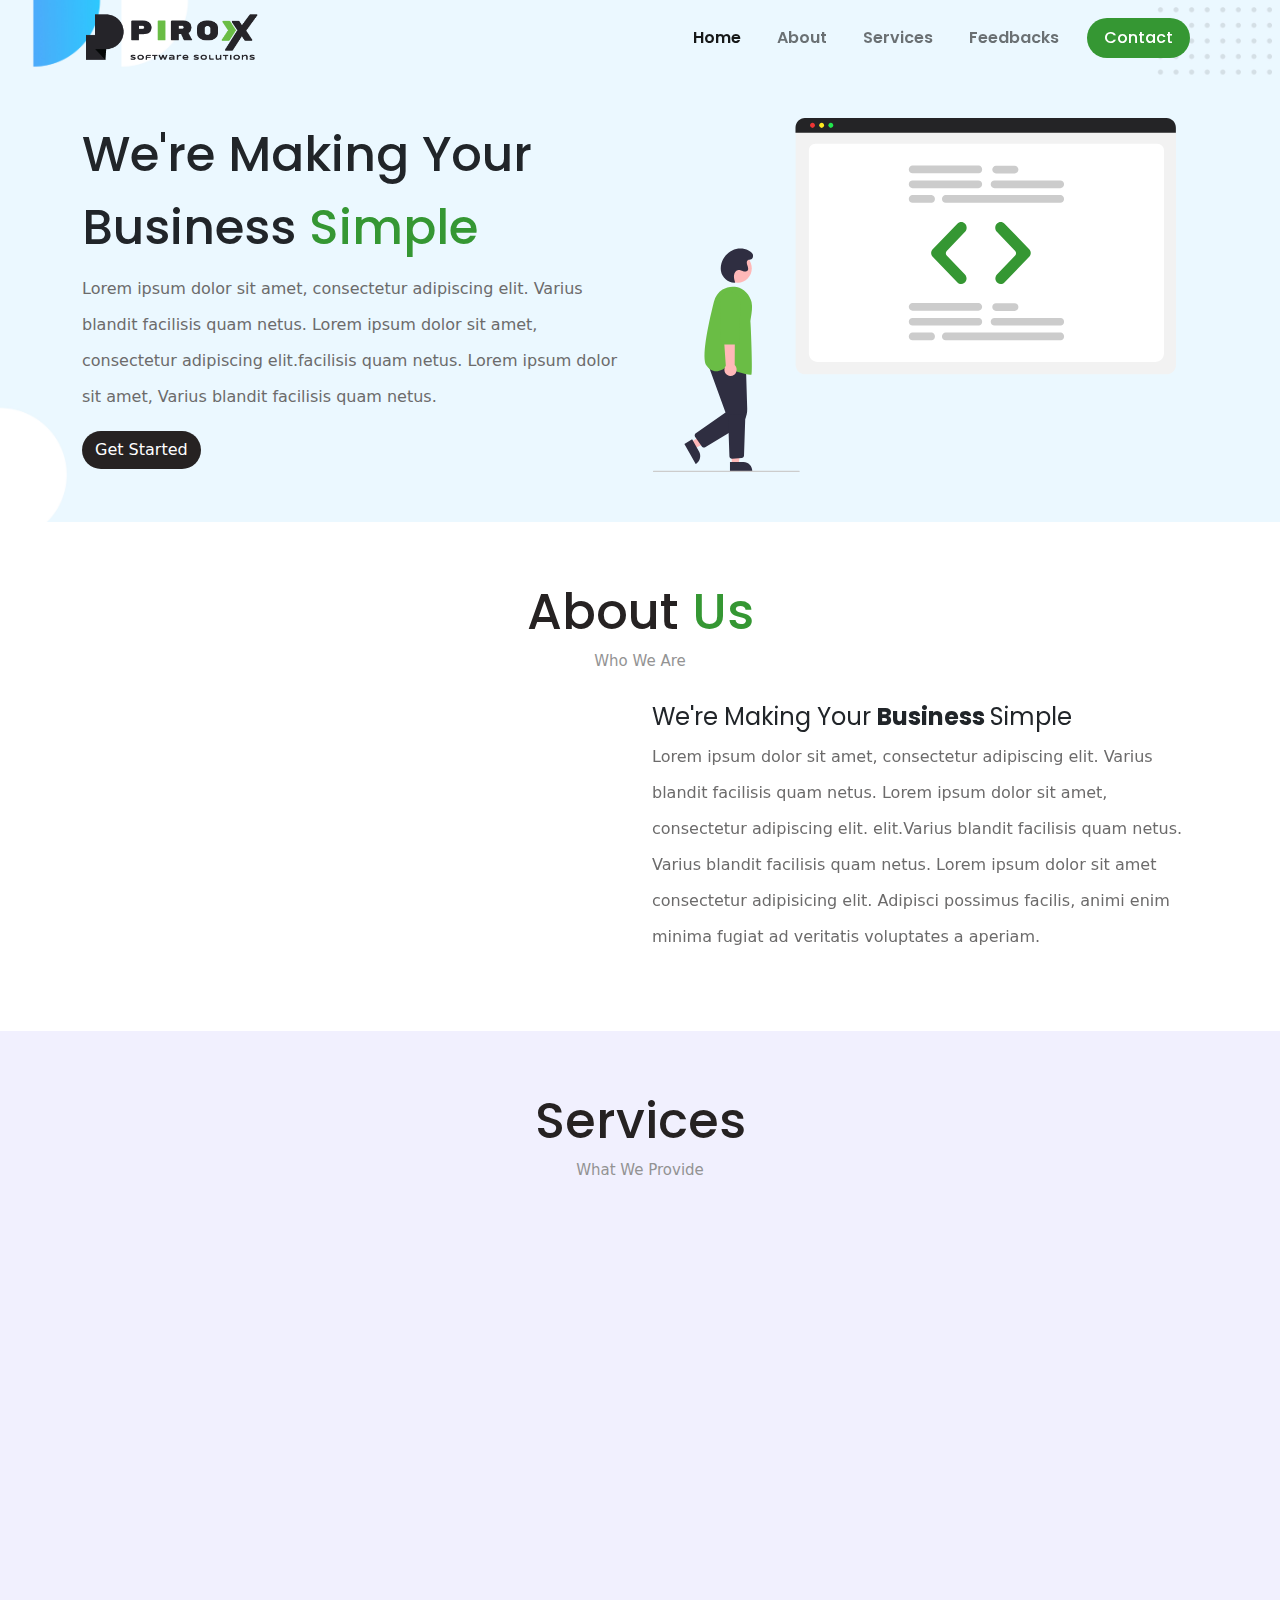
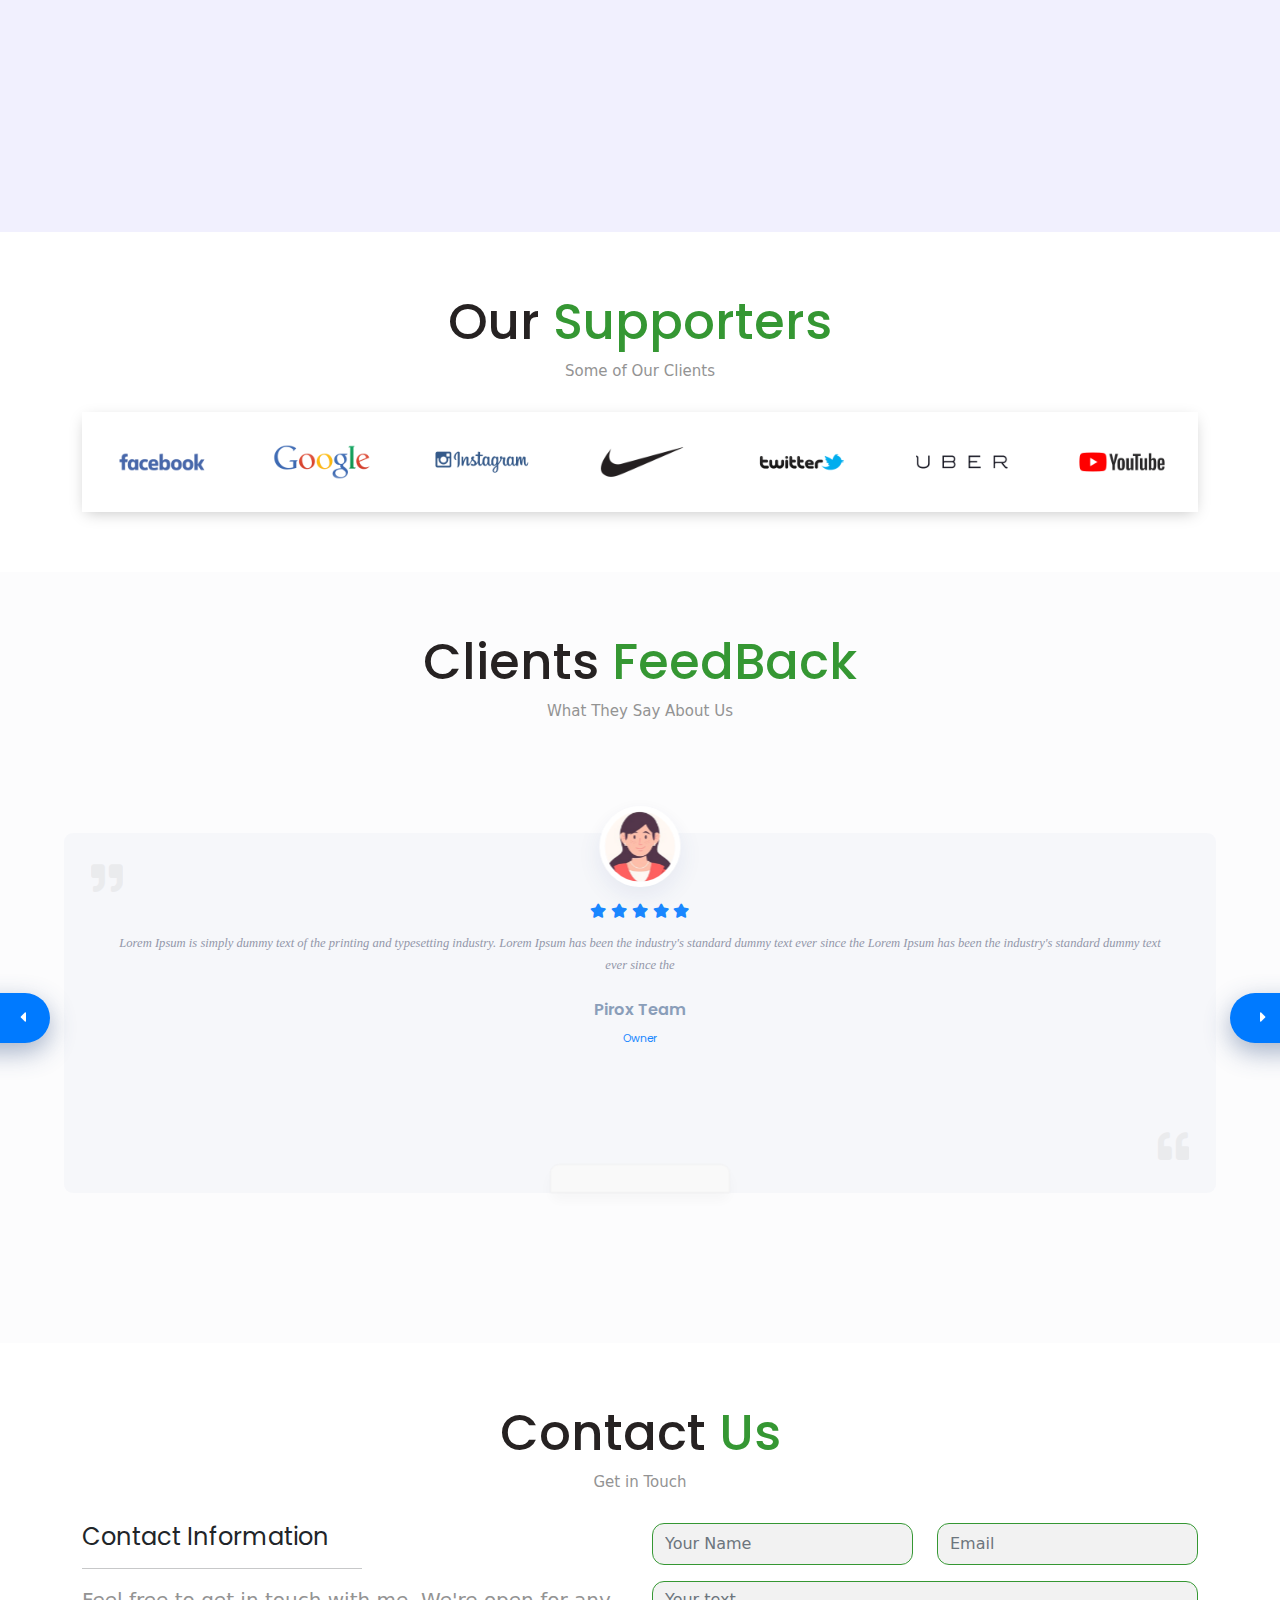
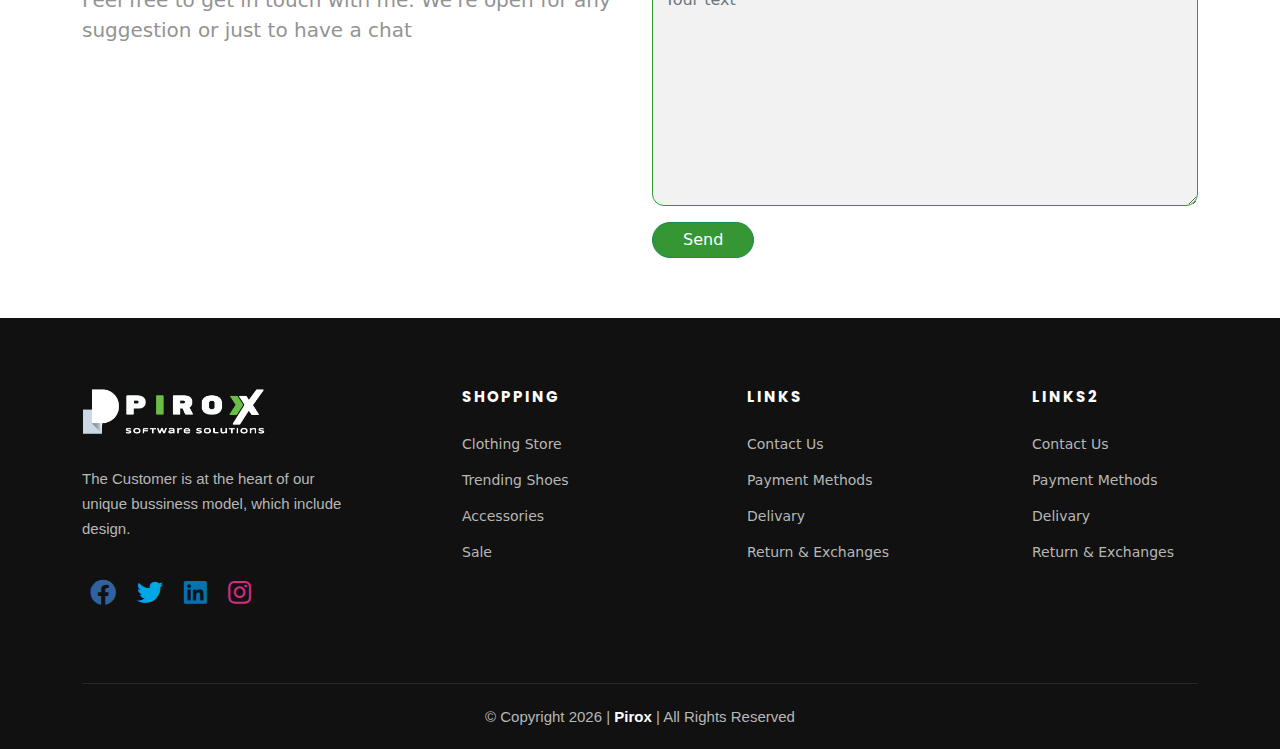
==== index.html @ 3f8e6592 "static files added" ====
<!-- Copyright (C) 2021 Pirox Software Solutions - All Rights Reserved -->

<!doctype html>
<html lang="en">

<head>
    <!-- Required meta tags -->
    <meta charset="utf-8">
    <meta name="viewport" content="width=device-width, initial-scale=1">
    <title>Pirox Software Solutions</title>
    <meta
        content="PIROX Software Solutions, a globally leading one of the best software development companies in Bangladesh. We help to transform your business into the digital sphere."
        name="description">
    <meta content="pirox,pirox soft,pirox software solutions" name="keywords">
    <!-- Favicons -->
    <link href="assets/img/favicon.png" rel="icon">
    <link href="assets/img/favicon.png" rel="apple-touch-icon">

    <!-- ------------------- Vendor CSS Files ------------------- -->
    <!-- Google Font CDN -->
    <link href="https://fonts.googleapis.com/css2?family=Poppins:wght@300;400;500;600&display=swap" rel="stylesheet">
    <!-- Font Awesome -->
    <link href="/assets/vendor/fontawesome-5.15.3/css/all.min.css" rel="stylesheet">
    <!-- Bootstarp -->
    <link href="/assets/vendor/bootstrap-5.0.2-dist/css/bootstrap.min.css" rel="stylesheet">
    <!-- Animate On Scroll -->
    <link href="/assets/vendor/aos-2.3.1-dist/css/aos.css" rel="stylesheet">
    <!-- Swiper -->
    <link rel="stylesheet" href="/assets/vendor/swiper-6.7.5/css/swiper-bundle.min.css" />
    <!-- Main CSS Files -->
    <link rel="stylesheet" href="/assets/css/style.css">

</head>

<body>
    <!-- NavBar Area start -->
    <main>
        <section id="home" class="hero-area">
            <div class="fixed-top">
                <nav class=" navbar navbar-expand-lg navbar-light">
                    <div class="container">
                        <a href="index.html">
                            <img id="logo" class="pirox-logo" src="assets/images/logo-black.png" alt="" srcset="">
                        </a>
                        <button class="navbar-toggler" type="button" data-bs-toggle="collapse"
                            data-bs-target="#navbarTogglerDemo02" aria-controls="navbarTogglerDemo02"
                            aria-expanded="false" aria-label="Toggle navigation">
                            <span class="navbar-toggler-icon"></span>
                        </button>
                        <div class="collapse navbar-collapse" id="navbarTogglerDemo02">
                            <ul class="navbar-nav ms-auto mb-2 mb-lg-0">
                                <li class="nav-item">
                                    <a class="nav-link active" aria-current="page" href="#home">Home</a>
                                </li>
                                <li class="nav-item">
                                    <a class="nav-link" href="#about">About</a>
                                </li>
                                <li class="nav-item">
                                    <a class="nav-link" href="#services">Services</a>
                                </li>
                                <li class="nav-item">
                                    <a class="nav-link" href="#clients-feedback">Feedbacks</a>
                                </li>
                                <button onclick="contactClicked2()" class="btn me-2 contact-btn nav-item px-3" type="button">
                                    <a href="index.html#contact">Contact</a>
                                </button>
                            </ul>
                        </div>
                    </div>
                </nav>
            </div>
            <!-- NavBar Area End -->

            <!-- Display Area Start -->
            <div class="container mt-5">
                <div class="imhero">
                    <div class="row">
                        <div class="col-md-6 col-sm-12">
                            <h1 data-aos="zoom-in" data-aos-duration="900">
                                We're Making Your
                                Business <span>Simple</span>
                            </h1>
                            <p>
                                Lorem ipsum dolor sit amet, consectetur adipiscing elit.
                                Varius blandit facilisis quam netus. Lorem ipsum dolor sit amet, consectetur adipiscing
                                elit.facilisis quam netus. Lorem ipsum dolor sit amet,
                                Varius blandit facilisis quam netus.
                            </p>
                            <button class="btn me-2 get-started-btn" type="button">
                                Get Started
                            </button>
                        </div>
                        <div class="col-md-6 col-sm-12 mt-4 mt-lg-0">
                            <img class="img-fluid" src="assets/images/hero-img.svg" alt="" srcset="">
                        </div>
                    </div>
                </div>
            </div>
            <!-- Display Area End -->
        </section>

        <!-- About Us Start -->
        <section id="about" class="about-us">
            <div class="container">
                <!-- ********************************** -->
                <div class="heading text-center">
                    <h2>About <span>Us</span> </h2>
                    <p>
                        Who We Are
                    </p>
                </div>
                <!-- ********************************** -->
                <div class="row">
                    <div class="col-md-6 col-sm-12" data-aos="fade-right" data-aos-duration="900">
                        <img class="img-fluid-custom" src="assets/images/66494-services.gif" alt="" srcset="">
                    </div>
                    <div class="col-md-6 col-sm-12 mt-4 mt-lg-0" data-aos="fade-left" data-aos-duration="900">
                        <h4>
                            We're Making Your
                            <span class="bold-point">Business </span>Simple
                        </h4>
                        <p class="description">
                            Lorem ipsum dolor sit amet, consectetur adipiscing elit.
                            Varius blandit facilisis quam netus. Lorem ipsum dolor sit amet, consectetur adipiscing
                            elit. elit.Varius blandit facilisis quam netus.
                            Varius blandit facilisis quam netus. Lorem ipsum dolor sit amet consectetur adipisicing
                            elit. Adipisci possimus facilis, animi enim minima fugiat ad veritatis voluptates a
                            aperiam.
                        </p>
                    </div>
                </div>
            </div>
        </section>
        <!-- About Us Start -->

        <!-- Services Area Start -->
        <section id="services" class="services">
            <div class="container">
                <!-- ********************************** -->
                <div class="heading text-center">
                    <h2>Services </h2>
                    <p>
                        What We Provide
                    </p>
                </div>
                <!-- ********************************** -->
                <div class="row row-cols-1 row-cols-md-3 g-4 text-center">
                    <div class="col">
                        <div class="card" data-aos="zoom-in" data-aos-duration="850">
                            <div class="d-flex justify-content-center">
                                <img src="assets/images/services/technical-support-icon.png" class="card-img-top mt-2"
                                    alt="service-icon">
                            </div>

                            <div class="card-body">
                                <a href="service-details.html">
                                    <h5 class="card-title text-center">Creative Ideas</h5>
                                </a>
                                <p class="card-text">Duis vel nibh at velit scelerisque suscipit. Curabitur ligula
                                    sapien, tincidunt non, euismod vitae, posuere imperdiet, leo.</p>
                            </div>
                        </div>
                    </div>
                    <div class="col">
                        <div class="card" data-aos="zoom-in" data-aos-duration="900">
                            <div class="d-flex justify-content-center">
                                <img src="assets/images/services/idea-icon.png" class="card-img-top mt-2"
                                    alt="service-icon">
                            </div>
                            <div class="card-body">
                                <a href="service-details.html">
                                    <h5 class="card-title text-center">Creative Ideas</h5>
                                </a>
                                <p class="card-text">Duis vel nibh at velit scelerisque suscipit. Curabitur ligula
                                    sapien, tincidunt non, euismod vitae, posuere imperdiet, leo.</p>
                            </div>
                        </div>
                    </div>
                    <div class="col">
                        <div class="card" data-aos="zoom-in" data-aos-duration="900">
                            <div class="d-flex justify-content-center">
                                <img src="assets/images/services/networking-icon.png" class="card-img-top mt-2"
                                    alt="service-icon">
                            </div>
                            <div class="card-body">
                                <a href="service-details.html">
                                    <h5 class="card-title text-center">Creative Ideas</h5>
                                </a>
                                <p class="card-text">Duis vel nibh at velit scelerisque suscipit. Curabitur ligula
                                    sapien, tincidunt non, euismod vitae, posuere imperdiet, leo.</p>
                            </div>
                        </div>
                    </div>
                    <div class="col">
                        <div class="card" data-aos="zoom-in" data-aos-duration="900">
                            <div class="d-flex justify-content-center">
                                <img src="assets/images/services/technical-support-icon.png" class="card-img-top mt-2"
                                    alt="service-icon">
                            </div>

                            <div class="card-body">
                                <a href="service-details.html">
                                    <h5 class="card-title text-center">Creative Ideas</h5>
                                </a>
                                <p class="card-text">Duis vel nibh at velit scelerisque suscipit. Curabitur ligula
                                    sapien, tincidunt non, euismod vitae, posuere imperdiet, leo.</p>
                            </div>
                        </div>
                    </div>
                    <div class="col">
                        <div class="card" data-aos="zoom-in" data-aos-duration="900">
                            <div class="d-flex justify-content-center">
                                <img src="assets/images/services/technical-support-icon.png" class="card-img-top mt-2"
                                    alt="service-icon">
                            </div>
                            <div class="card-body">
                                <a href="service-details.html">
                                    <h5 class="card-title text-center">Creative Ideas</h5>
                                </a>
                                <p class="card-text">Duis vel nibh at velit scelerisque suscipit. Curabitur ligula
                                    sapien, tincidunt non, euismod vitae, posuere imperdiet, leo.</p>
                            </div>
                        </div>
                    </div>
                    <div class="col">
                        <div class="card" data-aos="zoom-in" data-aos-duration="900">
                            <div class="d-flex justify-content-center">
                                <img src="assets/images/services/technical-support-icon.png" class="card-img-top mt-2"
                                    alt="service-icon">
                            </div>
                            <div class="card-body">
                                <a href="service-details.html">
                                    <h5 class="card-title text-center">Creative Ideas</h5>
                                </a>
                                <p class="card-text">Duis vel nibh at velit scelerisque suscipit. Curabitur ligula
                                    sapien, tincidunt non, euismod vitae, posuere imperdiet, leo.</p>
                            </div>
                        </div>
                    </div>
                </div>
            </div>
        </section>
        <!-- Services Area AND -->

        <!-- Our Clients Section Start-->
        <section id="our_clients">
            <div class="container">
                <!-- ********************************** -->
                <div class="heading text-center">
                    <h2>Our <span>Supporters</span> </h2>
                    <p>
                        Some of Our Clients
                    </p>
                </div>
                <!-- ********************************** -->
                <div class="client-wrapper">
                    <div class="slider">
                        <div class="slide">
                            <img src="assets/images/supporters/facebook.png" />
                            <img src="assets/images/supporters/google.png">
                            <img src="assets/images/supporters/instagram.png" />
                            <img src="assets/images/supporters/nike.png" />
                            <img src="assets/images/supporters/twitter.png" />
                            <img src="assets/images/supporters/uber.png" />
                            <img src="assets/images/supporters/youtube.png" />
                        </div>
                        <!-- ADD FIRST SLIDER SAME LOGOS ONE MORE -->
                        <div class="slide">
                            <img src="assets/images/supporters/facebook.png" />
                            <img src="assets/images/supporters/google.png">
                            <img src="assets/images/supporters/instagram.png" />
                            <img src="assets/images/supporters/nike.png" />
                            <img src="assets/images/supporters/twitter.png" />
                            <img src="assets/images/supporters/uber.png" />
                            <img src="assets/images/supporters/youtube.png" />
                        </div>
                    </div>
                </div>
            </div>
        </section>
        <!-- Our Clients Section End-->

        <!-- Clients FeedBack START -->
        <section class="clients-feedback" id="clients-feedback">
            <div class="container">
                <div class="heading text-center">
                    <h2>Clients <span>FeedBack</span> </h2>
                    <p>
                        What They Say About Us
                    </p>
                </div>
            </div>

            <div class="clients-carousel-wraper">
                <div class="testimonials-carousel-wrap">
                    <div class="listing-carousel-button listing-carousel-button-next">
                        <i class="fa fa-caret-right text-center"
                            style="color: rgb(255, 255, 255);;margin-left:30px"></i>
                    </div>
                    <div class="listing-carousel-button listing-carousel-button-prev">
                        <i class="fa fa-caret-left" style="color: rgb(255, 255, 255);margin-left:30px"></i>
                    </div>

                    <div class="testimonials-carousel">
                        <div class="swiper-container">
                            <div class="swiper-wrapper">
                                <div class="swiper-slide">
                                    <div class="testi-item">
                                        <div class="testi-avatar"><img src="assets/images/clients/client-1.jpg"></div>
                                        <div class="testimonials-text-before"><i class="fa fa-quote-right"></i></div>
                                        <div class="testimonials-text">
                                            <div class="listing-rating">
                                                <i class="fa fa-star"></i>
                                                <i class="fa fa-star"></i>
                                                <i class="fa fa-star"></i>
                                                <i class="fa fa-star"></i>
                                                <i class="fa fa-star"></i>
                                            </div>
                                            <p>Lorem Ipsum is simply dummy text of the printing and typesetting
                                                industry.
                                                Lorem Ipsum has been the industry's standard dummy text ever since the
                                                Lorem Ipsum has been the industry's standard dummy text ever since the
                                            </p>
                                            <div class="text-link"></div>
                                            <div class="testimonials-avatar">
                                                <h3>Pirox Team</h3>
                                                <h4>Owner</h4>
                                            </div>
                                        </div>
                                        <div class="testimonials-text-after"><i class="fa fa-quote-left"></i></div>
                                    </div>
                                </div>

                                <!--second--->
                                <div class="swiper-slide">
                                    <div class="testi-item">
                                        <div class="testi-avatar"><img src="assets/images/clients/client-3.jpg"></div>
                                        <div class="testimonials-text-before"><i class="fa fa-quote-right"></i></div>
                                        <div class="testimonials-text">
                                            <div class="listing-rating">
                                                <i class="fa fa-star"></i>
                                                <i class="fa fa-star"></i>
                                                <i class="fa fa-star"></i>
                                                <i class="fa fa-star"></i>
                                                <i class="fa fa-star"></i>
                                            </div>
                                            <p>Lorem Ipsum is simply dummy text of the printing and typesetting
                                                industry.
                                                Lorem Ipsum has been the industry's standard dummy text ever since the
                                            </p>
                                            <div class="text-link"></div>
                                            <div class="testimonials-avatar">
                                                <h3>Shahriyar Shaffin</h3>
                                                <h4>Web Designer & Dev</h4>
                                            </div>
                                        </div>
                                        <div class="testimonials-text-after"><i class="fa fa-quote-left"></i></div>
                                    </div>
                                </div>

                                <!--third-->
                                <div class="swiper-slide">
                                    <div class="testi-item">
                                        <div class="testi-avatar"><img src="assets/images/clients/client-3.jpg"></div>
                                        <div class="testimonials-text-before"><i class="fa fa-quote-right"></i></div>
                                        <div class="testimonials-text">
                                            <div class="listing-rating">
                                                <i class="fa fa-star"></i>
                                                <i class="fa fa-star"></i>
                                                <i class="fa fa-star"></i>
                                                <i class="fa fa-star"></i>
                                                <i class="fa fa-star"></i>
                                            </div>
                                            <p>Lorem Ipsum is simply dummy text of the printing and typesetting
                                                industry.
                                                Lorem Ipsum has been the industry's standard dummy text ever since the
                                                1500s, when an unkbled
                                                make a type specimen book.</p>
                                            <div class="text-link"></div>
                                            <div class="testimonials-avatar">
                                                <h3>Shahriyar Shaffin</h3>
                                                <h4>Developer</h4>
                                            </div>
                                        </div>
                                        <div class="testimonials-text-after"><i class="fa fa-quote-left"></i></div>
                                    </div>
                                </div>

                                <!--fourth-->
                                <div class="swiper-slide">
                                    <div class="testi-item">
                                        <div class="testi-avatar"><img src="assets/images/clients/client-4.jpg"></div>
                                        <div class="testimonials-text-before"><i class="fa fa-quote-right"></i></div>
                                        <div class="testimonials-text">
                                            <div class="listing-rating">
                                                <i class="fa fa-star"></i>
                                                <i class="fa fa-star"></i>
                                                <i class="fa fa-star"></i>
                                                <i class="fa fa-star"></i>
                                                <i class="fa fa-star"></i>
                                            </div>
                                            <p>Lorem Ipsum is simply dummy text of the printing and typesetting
                                                industry.
                                            </p>
                                            <div class="text-link"></div>
                                            <div class="testimonials-avatar">
                                                <h3>Shamaun Nabi</h3>
                                                <h4>Web Designer & Dev</h4>
                                            </div>
                                        </div>
                                        <div class="testimonials-text-after"><i class="fa fa-quote-left"></i></div>
                                    </div>
                                </div>
                                <!--testi end-->

                            </div>
                        </div>
                    </div>
                    <div class="tc-pagination"></div>
                </div>
            </div>
        </section>
        <!-- Clients FeedBack END -->


        <!-- Contact Section Start -->
        <section id="contact" class="contact">
            <div class="container">
                <div class="heading text-center">
                    <h2>Contact <span>Us</span> </h2>
                    <p>
                        Get in Touch
                    </p>
                </div>
                <div class="row">
                    <div class="col-12 col-md-12 col-lg-6 col-sm-12 form-left">
                        <!-- left side -->
                        <h4>
                            Contact Information
                        </h4>
                        <hr style="width: 280px;">
                        <p>
                            Feel free to get in touch with me. We're open for any suggestion or just to have a chat
                        </p>
                        <h6 data-aos="fade-right" data-aos-duration="900">
                            <i class="fas fa-map-marker-alt" style="color: #359733;"></i>
                            <span class="mx-3">
                                Dhaka, Bangladesh
                            </span>
                        </h6>
                        <h6 class="mt-3" data-aos="fade-right" data-aos-duration="1800">
                            <i class="fas fa-phone-alt" style="color: #359733;"></i>
                            <span class="mx-2">
                                +88000000000
                            </span>
                        </h6>
                        <!-- left side -->
                    </div>
                    <div class="col-12 col-md-12 col-lg-6 col-sm-12 mt-3 mt-lg-0 ">
                        <form>
                            <div class="row ">
                                <div class="form-group col-md-6 mt-lg-0 mt-md-0">
                                    <!-- <label for="inputName">Email</label> -->
                                    <input type="text" class="form-control nameField py-2" id="inputName" placeholder="Your Name">
                                </div>
                                <div class="form-group col-md-6 mt-3 mt-lg-0 mt-md-0">
                                    <!-- <label for="inputEmail4">Password</label> -->
                                    <input type="email" class="form-control py-2" id="inputEmail4" placeholder="Email">
                                </div>
                                <div class="form-group">
                                    <!-- <label for="exampleFormControlTextarea1">Example textarea</label> -->
                                    <textarea class="form-control mt-3 input-textarea" id="exampleFormControlTextarea1"
                                        rows="4" placeholder="Your text"></textarea>
                                </div>
                            </div>

                            <button type="submit" class="btn btn-success mt-3 contact-btn2">Send</button>
                        </form>
                    </div>
                </div>
            </div>
        </section>
        <!-- Contact Section End-->

        <!-- ---------------- Footer Start ---------------- -->
        <footer class="footer">
            <div class="container">
                <div class="row">


                    <div class="col-lg-3 col-md-6 col-sm-12">
                        <div class="footer-about">
                            <div class="footer-logo">
                                <a href="index.html"><img src="assets/images/logo-white-footer.png" alt=""></a>
                            </div>
                            <p>The Customer is at the heart of our unique bussiness model, which include design.</p>

                            <!-- Add Social Icon -->
                            <div>
                                <a href="example.com" target="_blank"><span class="social-icons"><i
                                            class="fab fa-facebook" style="color:#30629d;"></i></span></a>
                                <a href="example.com" target="_blank"><span class="social-icons"><i
                                            class="fab fa-twitter" style="color:#00A7E6;"></i></span></a>
                                <a href="example.com" target="_blank"><span class="social-icons"><i
                                            class="fab fa-linkedin" style="color:#0073B1;"></i></span></a>
                                <a href="example.com" target="_blank"><span class="social-icons"><i
                                            class="fab fa-instagram" style="color:#D32C86;"></i></span></a>
                            </div>

                        </div>
                    </div>

                    <div class="col-lg-3 offset-lg-1 col-md-3 col-6">
                        <div class="footer-widget">
                            <h6>Shopping</h6>
                            <ul>
                                <li><a href="#">Clothing Store</a></li>
                                <li><a href="#">Trending Shoes</a></li>
                                <li><a href="#">Accessories</a></li>
                                <li><a href="#">Sale</a></li>

                            </ul>
                        </div>
                    </div>

                    <div class="col-lg-3 col-md-3 col-6">
                        <div class="footer-widget">
                            <h6>Links</h6>
                            <ul>
                                <li><a href="#">Contact Us</a></li>
                                <li><a href="#">Payment Methods</a></li>
                                <li><a href="#">Delivary</a></li>
                                <li><a href="#">Return & Exchanges</a></li>

                            </ul>
                        </div>
                    </div>
                    <div class="col-lg-2 col-md-12 col">
                        <div class="footer-widget">
                            <h6>Links2</h6>
                            <ul>
                                <li><a href="#">Contact Us</a></li>
                                <li><a href="#">Payment Methods</a></li>
                                <li><a href="#">Delivary</a></li>
                                <li><a href="#">Return & Exchanges</a></li>

                            </ul>
                        </div>
                    </div>

                    <!-- <div class="col-lg-3  col-md-6 col-sm-6">
                        <div class="footer-widget">
                            <h6>NewsLetter</h6>
                            <div class="footer-newslatter">
                                <p>Be the first to know about new arrivals, look books, sales & promos!</p>
                                <form action="#">
                                    <input type="text" placeholder="Your Email">
                                    <button type="submit"><span><i class="fa fa-envelope"
                                                arial-hidden="true"></i></span></button>
                                </form>
                            </div>

                        </div>
                    </div> -->


                </div>

                <div class="row">
                    <div class="col-lg-12 text-center">
                        <div class="footer-copyright-text">
                            <p>&copy; Copyright <script>
                                    document.write(new Date().getFullYear());
                                </script> | <a href="index.html"> Pirox </a> | All Rights Reserved</p>
                        </div>
                    </div>
                </div>


            </div>

        </footer>
        <!-- ----------------- Footer End ----------------- -->
    </main>
    <!-- Back to Top start -->
    <button onclick="backTotopClicked()" id="backtotopBtn" title="Go to top">
        <i class="fas fa-chevron-up" style="font-size: 18px;"></i>
    </button>
    <!-- Back to Top end -->
</body>

<!-- ------------------- Vendor JS Files ------------------- -->
<!-- Bootstarp -->
<script src="/assets/vendor/bootstrap-5.0.2-dist/js/bootstrap.bundle.min.js">
</script>
<!-- Animate On Scroll -->
<script src="/assets/vendor/aos-2.3.1-dist/js/aos.js"></script>
<!-- Swiper Dependencies -->
<script src="/assets/vendor/jquery-3.6.0/jquery.min.js"></script>
<script src="https://cdnjs.cloudflare.com/ajax/libs/Swiper/6.4.8/swiper-bundle.min.js"></script>
<!-- <script src="/assets/vendor/swiper-6.7.5/js/g.js"></script> -->
<!-- Main JS Files -->
<script src="/assets/js/main.js"></script>
</body>

</html>
---- assets/css/style.css ----
/*--------------------------------------------------------------
# General
--------------------------------------------------------------*/
:root {
	scroll-behavior: smooth;
}

body::-webkit-scrollbar {
	width: 0.7em;
}

body::-webkit-scrollbar-thumb {
	background-color: #35973380;
}
a {
	color: #000000;
	text-decoration: none;
	transition: all 0.3s;
}

a:hover {
	color: #359733;
	text-decoration: none;
}

h1,
h2,
h3,
h4,
h5,
h6 {
	font-family: "Poppins", sans-serif;
}
section {
	padding: 60px 0;
	overflow: hidden;
}
.heading {
	margin-bottom: 30px;
}
.heading h2 {
	font-size: 50px;
	color: #262222;
	/* margin-bottom: 0px; */
}
.heading span {
	color: #359733;
}
.heading p {
	font-size: 15px;
	font-weight: 500;
	color: #939393;
}
.bold-point {
	font-weight: bold;
}
/* ------------------------------------------------------------- */

/*--------------------------------------------------------------
# Hero area
--------------------------------------------------------------*/
.hero-area {
	background: url("../images/hero-bg.jpg") top center;
	background-repeat: no-repeat;
	width: 100%;
	/* height: 100vh; */
	background-size: cover;
	padding-top: 70px;
	padding-bottom: 50px;
}
/* ------------------------------------------------------------- */

/*--------------------------------------------------------------
# NavBar
--------------------------------------------------------------*/
nav.navbar {
	transition: 0.3s ease-in-out;
}
.nav-scrolled {
	background-color: #fff;
	box-shadow: 0px 1px 20px -7px rgb(0 0 0 / 52%);
}
.pirox-logo {
	height: auto;
	width: 180px;
	transition: 0.5s ease-in-out;
}
.nav-item {
	font-family: "Poppins", sans-serif;
	font-weight: 600;
	font-size: 16px;
	font-style: normal;
}
.nav-item {
	margin-left: 20px;
}

.contact-btn {
	color: white;
	background-color: #359733;
	border-radius: 24px;
	font-weight: 500;
}
.contact-btn:hover {
	color: white;
	background-color: #359733cc;
	box-shadow: 0px 3px 8px -2px #0000007d;
}
.contact-btn a {
	color: white;
}
/*--------------------------------------------------------------
# Hero Section
--------------------------------------------------------------*/
.imhero h1 {
	/* font-size: 50px; */
	font-size: calc(10px + 3vw);
	/* line-height: 90px; */
	line-height: 150%;
}
.imhero span {
	color: #359733;
}
.imhero p {
	font-style: normal;
	font-weight: normal;
	font-size: 16px;
	line-height: 36px;
	color: #6c6b6b;
}

.get-started-btn {
	color: white;
	background-color: #262222;
	border-radius: 24px;
	font-weight: 500;
}

.get-started-btn:hover {
	color: white;
	background-color: #359733cc;
	box-shadow: 0px 3px 8px -2px #0000007d;
}

/*--------------------------------------------------------------
# About Section
--------------------------------------------------------------*/
.img-fluid-custom {
	max-width: 80%;
	height: auto;
	margin-top: -80px;
}
.about-us h4 {
	/* height: 100vh; */
	font-weight: 400;
}
.description {
	font-style: normal;
	font-weight: normal;
	font-size: 16px;
	line-height: 36px;
	color: #6c6b6b;
}
/*--------------------------------------------------------------
# Our Services
--------------------------------------------------------------*/
.services .card img {
	width: 90px;
	height: 90px;
}

.services .card {
	border: none;
	border-radius: 15px;
	box-shadow: 3px 4px 4px 0px #0000001a;
	transition: all 0.2s ease-out;
	padding-top: 10px;
}

.services {
	background-color: #f1f0fe;
}

.services .card:hover {
	box-shadow: rgb(0 0 0 / 42%) 0px 17px 20px -10px,
		rgb(0 0 0 / 0%) 0px 0px 11px 1px;
}

/*--------------------------------------------------------------
# Our Clients
--------------------------------------------------------------*/
.client-wrapper {
	/* width: 100vw;
	height: 100vh; */
	display: flex;
	align-items: center;
	justify-content: center;
	border-radius: 10px;
}
.slider {
	/* width: 1000px; */
	width: 100%;
	height: 100px;
	position: relative;
	background: white;
	box-shadow: 0px 4px 15px -4px rgba(0, 0, 0, 0.25);
	display: flex;
	overflow: hidden;
}
.slide {
	height: 100px;
	display: flex;
	align-items: center;
	animation: slideshow 30s linear infinite;
}
.slide img {
	height: 100px;
	padding: 0 30px 0 30px;
}
@keyframes slideshow {
	0% {
		transform: translateX(0);
	}
	100% {
		transform: translateX(-100%);
	}
}
.slider::before,
.slider::after {
	height: 100px;
	width: 200px;
	position: absolute;
	content: "";
	/* background: linear-gradient(to right, white 0%, rgba(255,255,255,0) 100%); */
	z-index: 2;
}
.slider::before {
	left: 0;
	top: 0;
}
.slider::after {
	right: 0;
	top: 0;
	transform: rotateZ(180deg);
}

/*--------------------------------------------------------------
# Clients FeedBack
--------------------------------------------------------------*/
.clients-feedback {
	background-color: #fcfcfd;
}
.clients-carousel-wraper {
	float: left;
	position: relative;
	padding: 30px 0;
	background: #fcfcfd;
	z-index: 1;
	width: 100%;
}
.section-separator {
	float: left;
	width: 100%;
	position: relative;
	margin: 20px 0;
}
.section-separator:before {
	content: "";
	position: absolute;
	left: 50%;
	top: 0;
	height: 3px;
	width: 50px;
	border-radius: 3px;
	z-index: 2;
	background-color: #007aff;
	margin-left: -25px;
}
.swiper-container {
	width: 100%;
	height: 100%;
}
.listing-carousel-button {
	position: absolute;
	top: 50%;
	width: 80px;
	height: 50px;
	line-height: 50px;
	margin-top: -25px;
	z-index: 100;
	cursor: pointer;
	background: #007aff;
	box-shadow: 0 9px 26px rgba(58, 87, 135, 0.45);
	transition: all 200ms linear;
	outline: none;
}
.listing-carousel-button.listing-carousel-button-next {
	right: -30px;
	padding-right: 20px;
	border-radius: 60px 0 0 60px;
}
.listing-carousel-button.listing-carousel-button-prev {
	left: -30px;
	padding-left: 20px;
	border-radius: 0 60px 60px 0;
}
.listing-carousel-button.listing-carousel-button-next:hover {
	right: -15px;
	background: rgba(6, 27, 65, 0.4);
}
.listing-carousel-button.listing-carousel-button-prev:hover {
	left: -15px;
	background: rgba(6, 27, 65, 0.4);
}
.testi-item {
	transition: all 0.3s ease-in-out;
	transform: scale(0.9);
	opacity: 0.9;
}
.testimonials-text {
	padding: 75px 50px 75px;
	overflow: hidden;
	background: #f5f6fa;
	border: 1ps solid #f1f1f1;
	border-radius: 10px;
	transition: all 0.3s ease-in-out;
	text-align: center;
	height: 400px;
}
.testimonials-text-after {
	font-style: normal;
	font-weight: normal;
	text-decoration: inherit;
	position: absolute;
	color: #ccc;
	opacity: 0.3;
	font-size: 35px;
	transition: all 400ms linear;
	bottom: 25px;
	right: 30px;
}
.testimonials-text-before {
	font-style: normal;
	font-weight: normal;
	text-decoration: inherit;
	position: absolute;
	color: #ccc;
	opacity: 0.3;
	font-size: 35px;
	transition: all 400ms linear;
	top: 25px;
	left: 30px;
}
.testimonials-text .listing-rating {
	float: none;
	display: inline-block;
	margin-bottom: 12px;
}
.listing-rating i {
	color: #007aff;
}
.testimonials-avatar h3 {
	font-weight: 600;
	color: #7d93b2;
	font-size: 18px;
}
.testimonials-avatar h4 {
	font-weight: 400;
	font-size: 12px;
	padding-top: 6px;
	color: #007aff;
}
.testimonials-carousel .swiper-slide {
	padding: 30px 0;
}
.testi-avatar {
	position: absolute;
	left: 50%;
	top: -30px;
	width: 90px;
	height: 90px;
	margin-left: -45px;
	z-index: 20;
}
.testi-avatar img {
	width: 90px;
	height: 90px;
	float: left;
	border-radius: 100%;
	border: 6px solid #fff;
	box-shadow: 0 9px 26px rgba(58, 87, 135, 0.1);
}
.swiper-slide-active .testimonials-text {
	background: #fff;
	box-shadow: 0 9px 26px rgba(58, 87, 135, 0.1);
}
.testimonials-text p {
	color: #878c9f;
	font-size: 14px;
	font-family: Georgia, "Times New Roman", Times, serif;
	font-style: italic;
	line-height: 24px;
	padding-bottom: 10px;
	font-weight: 500;
}
.text-link {
	position: absolute;
	bottom: 0;
	padding: 15px 0;
	border-radius: 10px 10px 0 0;
	background: #f9f9f9;
	border: 1px solid #eee;
	box-shadow: 0 10px 15px rgba(0, 0, 0, 0.03);
	left: 50%;
	width: 200px;
	margin-left: -100px;
}
.swiper-slide-active .testi-item {
	opacity: 1;
	transform: scale(1);
}
.tc-pagination {
	float: left;
	margin-top: 10px;
	width: 100% !important;
	text-align: center;
}
.tc-pagination_wrap {
	position: absolute;
	bottom: -40px;
	left: 0;
	width: 100%;
}
.tc-pagination2 {
	float: none;
	display: inline-block;
	padding: 14px 0;
	background: #fff;
	border-radius: 30px;
	min-width: 250px;
	border-bottom: 0;
}
.tc-pagination .swiper-pagination-bullet,
.tc-pagination2.swiper-pagination-bullet {
	opacity: 1;
	background: #384f95;
	margin: 0 2px;
	width: 10px;
	height: 10px;
	transition: all 300ms ease-in-out;
	text-align: center;
}

/*--------------------------------------------------------------
# Contact
--------------------------------------------------------------*/
.form-left h4 {
	font-weight: 400;
}
.form-left p {
	color: #939393;
	font-size: 20px;
}
.form-left i {
	font-size: 25px;
}

.form-control {
	border-radius: 12px;
	border: 1px solid #359733;
	background-color: #c4c4c438;
}

.contact-btn2 {
	color: white;
	background-color: #359733;
	border-radius: 24px;
	font-weight: 500;
	padding: 5px 30px 5px 30px;
}

.contact-btn2:hover {
	color: white;
	background-color: #359733cc;
	box-shadow: 0px 3px 8px -2px #0000007d;
}
.input-textarea {
	height: 25vh;
}
/* .nameField{
	padding-bottom: 15px;
}
.mailField{
	padding-bottom: 15px;
} */
/*--------------------------------------------------------------
# Footer Area
--------------------------------------------------------------*/

.footer p {
	font-size: 15px;
	font-family: "Nunito Sans", sans-serif;
	color: #252429;
	font-weight: 400;
	line-height: 25px;
	margin: 0 0 15px 0;
}
.footer img {
	width: 70%;
	/* width: 200px; */
}
.footer a {
	text-decoration: none;
}
.footer ul {
	padding-left: 0;
}

.footer input:focus {
	outline: none;
}
.footer a:hover,
a:focus {
	text-decoration: none;
	outline: none;
	color: #247023;
	/* font-size: 17px; */
}

.footer {
	background: #111111;
	padding-top: 70px;
}
.footer-about {
	margin-bottom: 30px;
}
.footer-about .footer-logo {
	margin-bottom: 30px;
}
.footer-about p {
	color: #b7b7b7;
	margin-bottom: 30px;
}
.footer-widget {
	margin-bottom: 30px;
}
.footer-widget h6 {
	color: #ffffff;
	font-size: 15px;
	font-weight: 700;
	text-transform: uppercase;
	letter-spacing: 2px;
	margin-bottom: 20px;
}
.footer-widget ul li {
	line-height: 36px;
	list-style: none;
}
.footer-widget ul li a {
	color: #b7b7b7;
	font-size: 14px;
}
.footer-widget ul li a:hover {
	color: #359733;
}
.footer-widget .footer-newslatter p {
	color: #b7b7b7;
}
.footer-widget .footer-newslatter form {
	position: relative;
}
.footer-widget .footer-newslatter form input {
	width: 100%;
	font-size: 14px;
	color: #ffffff;
	background: transparent;
	border: none;
	padding: 15px 0;
	border-bottom: 2px solid #ffffff;
}
.footer-widget .footer-newslatter form input::placeholder {
	color: #b7b7b7;
}
.footer-widget .footer-newslatter form button {
	color: #b7b7b7;
	font-size: 16px;
	position: absolute;
	right: 5px;
	top: 0;
	height: 100%;
	background: transparent;
	border: none;
}
.footer-copyright-text {
	border-top: 1px solid rgba(255, 255, 255, 0.1);
	padding: 20px 0;
	margin-top: 40px;
}
.footer-copyright-text p {
	color: #b7b7b7;
	margin-bottom: 0;
}
.footer-copyright-text p i {
	color: #e53637;
}
.footer-copyright-text p a {
	font-weight: bolder;
	color: white;
}

.footer-copyright-text p a:hover {
	font-size: 17px;
	color: #359733;
}
.social-icons i {
	transition: all 0.5s ease;
	font-size: 26px;
	padding: 8px;
}
.social-icons i:hover {
	box-shadow: 0px 3px 8px -2px #0dff19;
	border-radius: 10px;
}

/* ............Back To Top..................... */
#backtotopBtn {
	display: none;
	position: fixed;
	bottom: 20px;
	right: 15px;
	z-index: 99;
	font-size: 10px;
	border: none;
	outline: none;
	background-color: #359733cc;
	color: white;
	cursor: pointer;
	width: 40px;
	height: 40px;
	border-radius: 4px;
	transition: all 0.4s;
}

#backtotopBtn:hover {
	background-color: #555;
}
/* ................................. */

/* Media Queries */
/* it will work below 992 for each device  */
@media only screen and (max-width: 992px) {
	nav.navbar {
		background-color: rgb(255, 255, 255);
	}
	.img-fluid-custom {
		margin-top: 0px;
		margin-left: auto;
		margin-right: auto;
		display: block;
	}
}

/* Extra small devices (phones, 600px and down) */
@media only screen and (max-width: 600px) {
}

/* Small devices (portrait tablets and large phones, 600px and up) */
@media only screen and (min-width: 600px) {
}

/* Medium devices (landscape tablets, 768px and up) */
@media only screen and (min-width: 768px) {
}

/* Large devices (laptops/desktops, 992px and up) */
@media only screen and (min-width: 992px) {
}

/* Extra large devices (large laptops and desktops, 1200px and up) */
@media only screen and (min-width: 1200px) {
}
/* ------------------------- N E X T    P A G E  S T A R T  ---------------------------------------------------- */
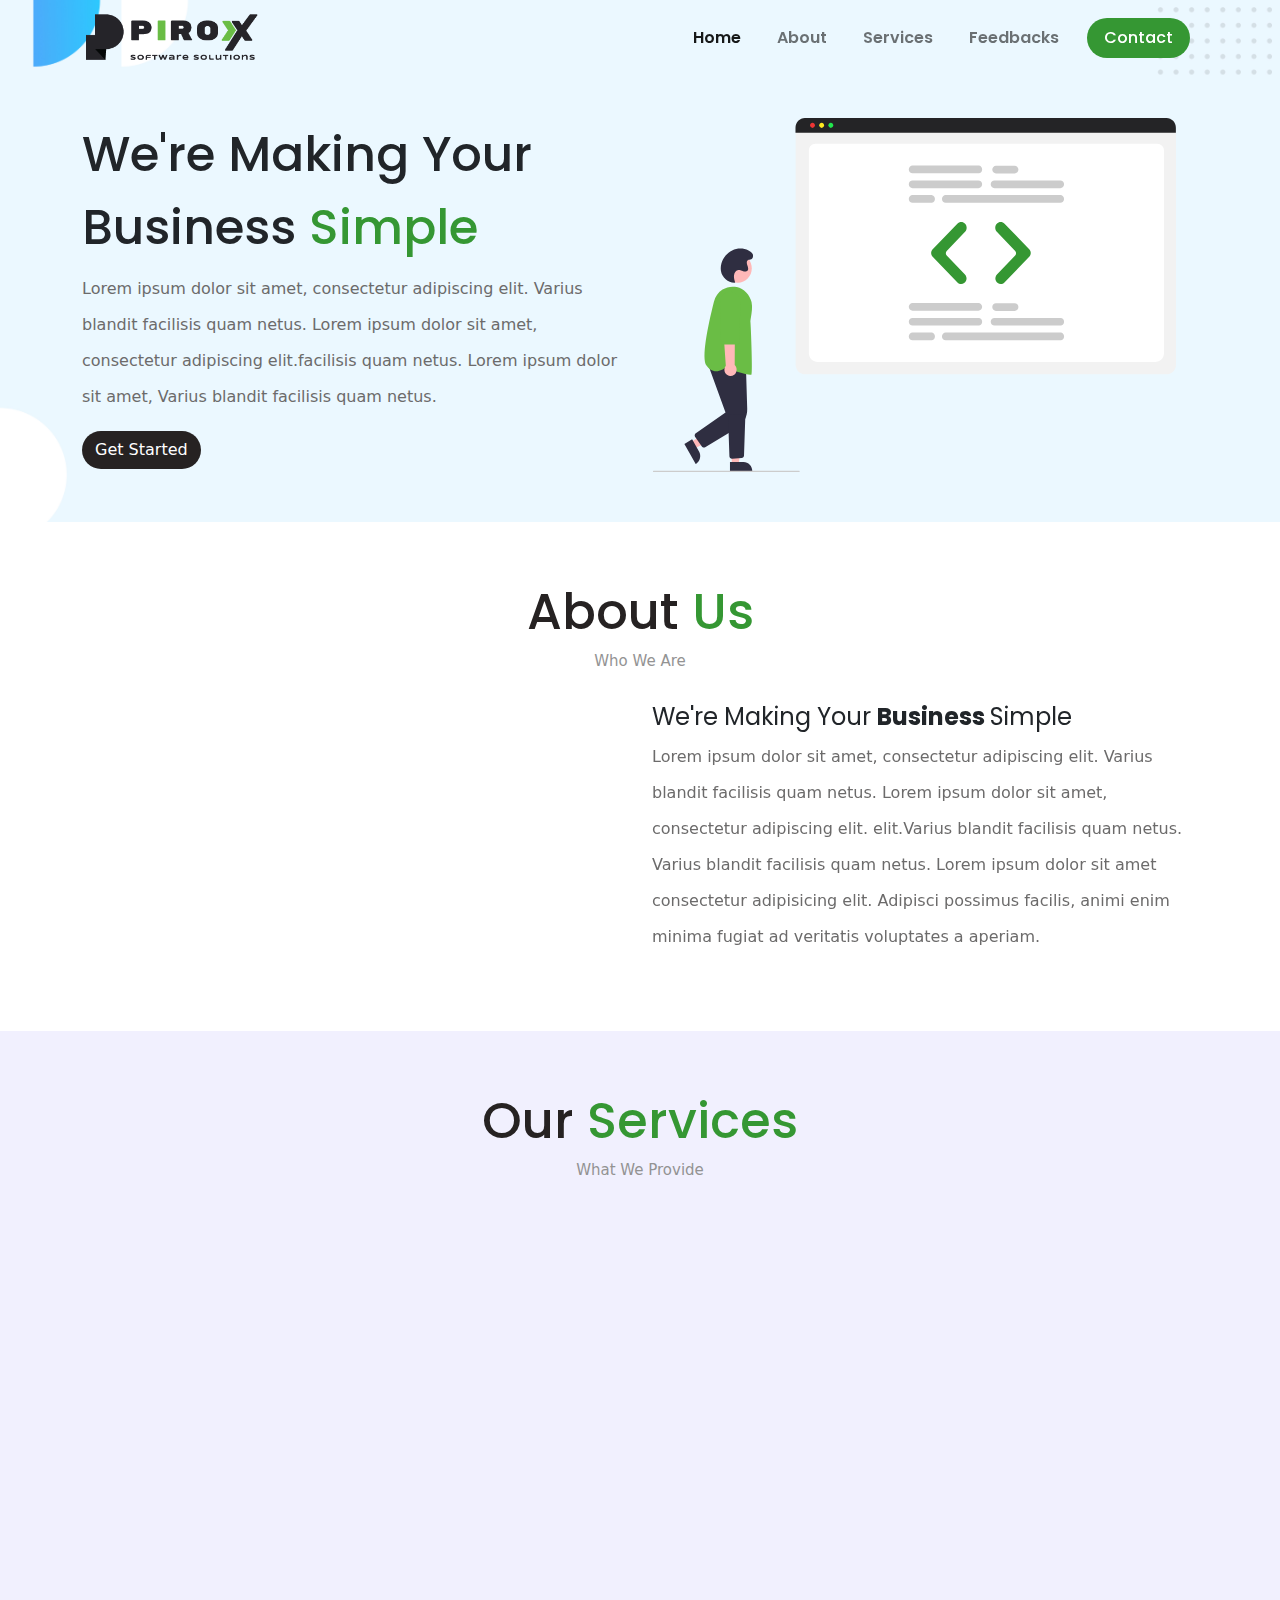
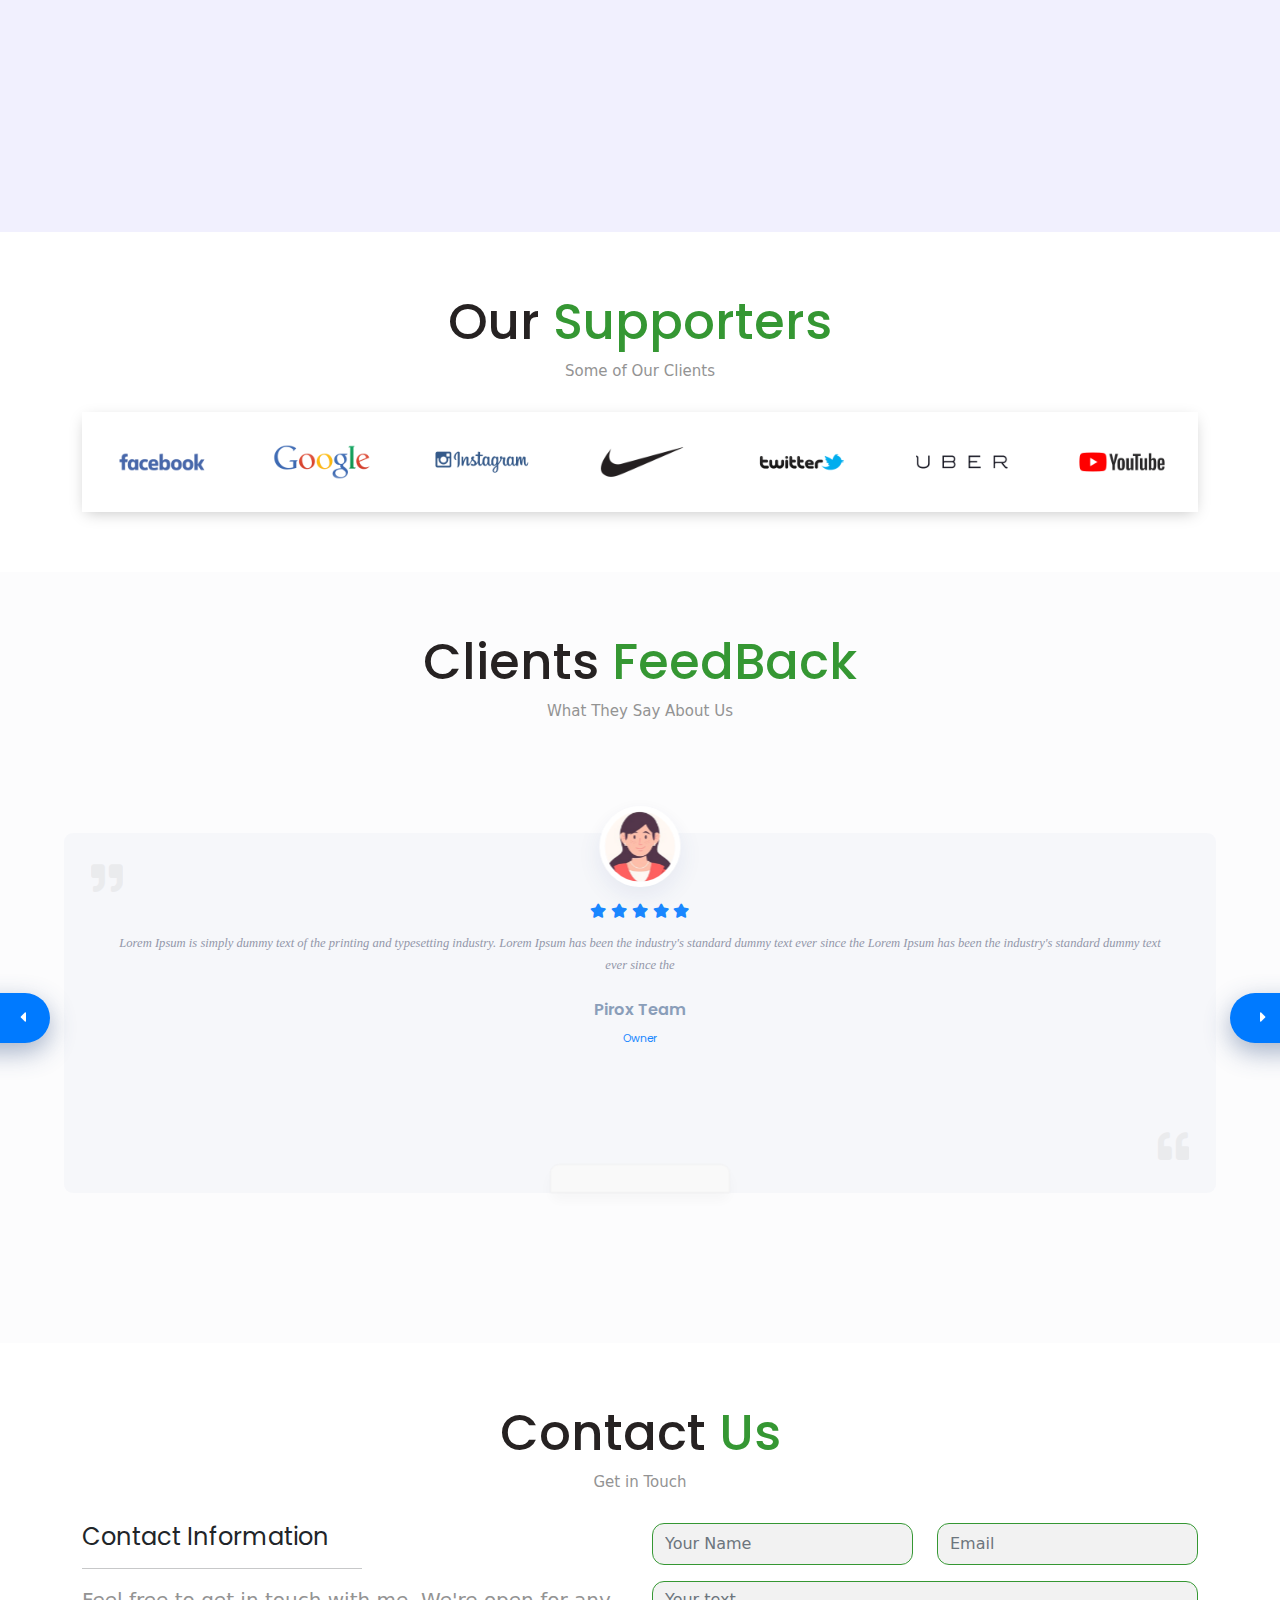
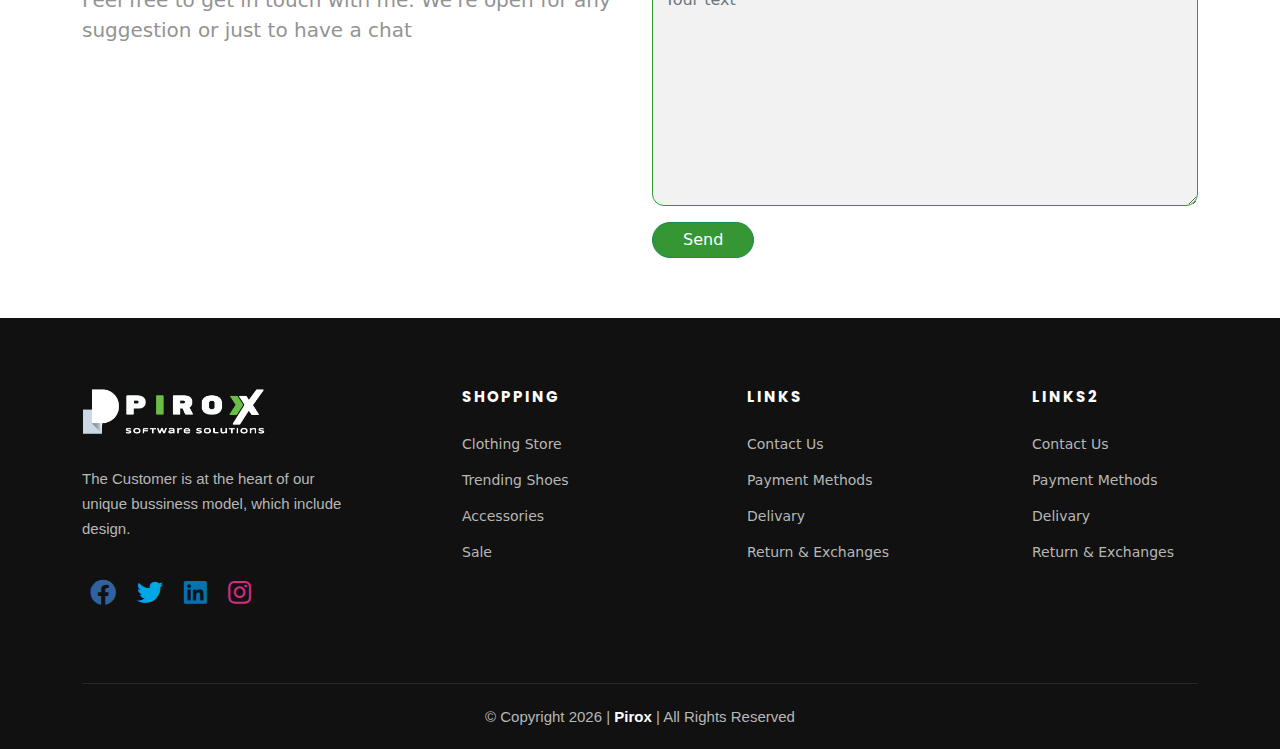
==== commit 17f4f9d2: "service details page completed" ====
--- a/index.html
+++ b/index.html
@@ -138,7 +138,7 @@
             <div class="container">
                 <!-- ********************************** -->
                 <div class="heading text-center">
-                    <h2>Services </h2>
+                    <h2>Our <span>Services</span> </h2>
                     <p>
                         What We Provide
                     </p>
--- a/assets/css/style.css
+++ b/assets/css/style.css
@@ -658,10 +658,15 @@
 		margin-right: auto;
 		display: block;
 	}
+
+	/* ---------------- */
+	
+	/* ---------------- */
 }
 
 /* Extra small devices (phones, 600px and down) */
 @media only screen and (max-width: 600px) {
+
 }
 
 /* Small devices (portrait tablets and large phones, 600px and up) */
